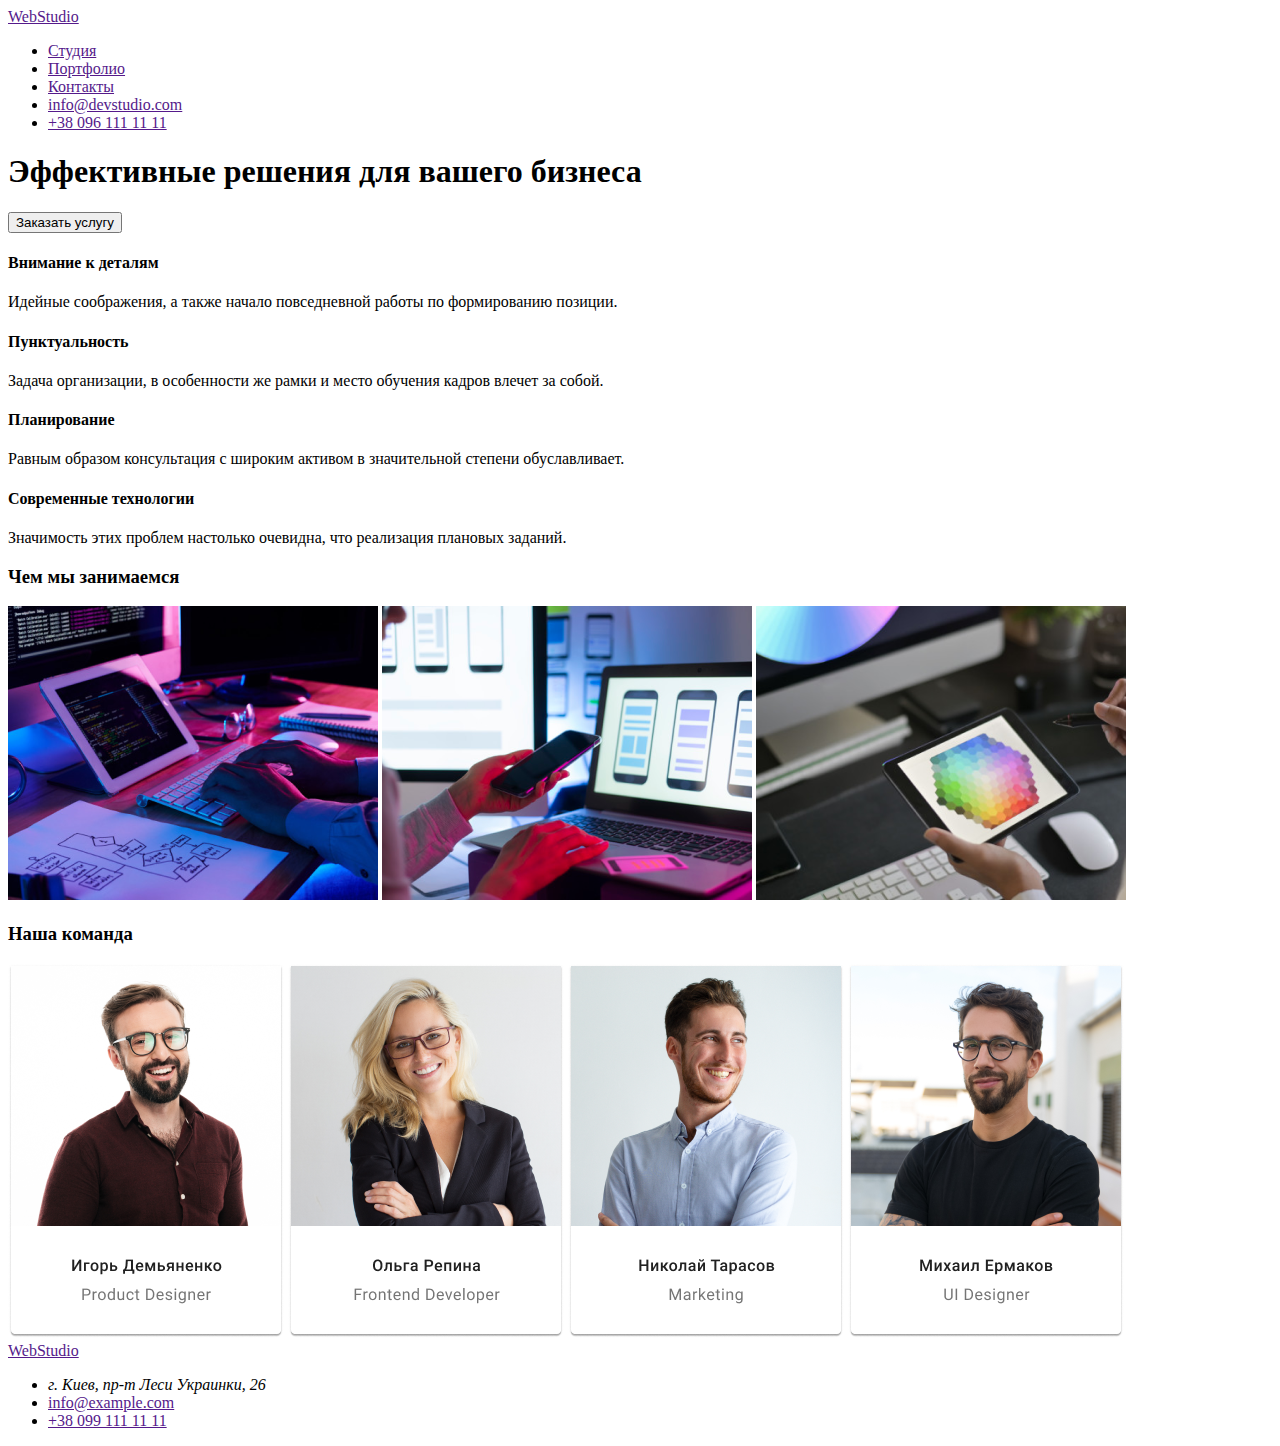
==== index.html @ 0b28ac8a "HW1 create" ====
<!DOCTYPE html>
<html lang="en">
<head>
    <meta charset="UTF-8">
    <meta http-equiv="X-UA-Compatible" content="IE=edge">
    <meta name="viewport" content="width=device-width, initial-scale=1.0">
    <title>HW1</title>
</head>
<body>
    <Header>
        <a href="">WebStudio</a> 
        <nav>
            <ul>
            <li><a href="">Студия</a></li>
            <li><a href="">Портфолио</a></li>
            <li><a href="">Контакты</a></li>
            <li><a href="">info@devstudio.com</a></li>
            <li><a href="">+38 096 111 11 11</a></li> 
            </ul>
        </nav>
    </Header>
    <div class="main-page-title">
        <h1>Эффективные решения для вашего бизнеса</h1>
        <button>Заказать услугу</button>
    </div>
        <div class="main-page-benefits">
            <div class="benefits1">
                <h4>Внимание к деталям</h4>
                <p>Идейные соображения, а также начало повседневной работы по формированию позиции.</p>
            </div>
            <div class="benefits2">
                <h4>Пунктуальность</h4>
                <p>Задача организации, в особенности же рамки и место обучения кадров влечет за собой.</p>
            </div>
            <div class="benefits3">
                <h4>Планирование</h4>
                <p>Равным образом консультация с широким активом в значительной степени обуславливает.</p>
            </div>
            <div class="benefits4">
                <h4>Современные технологии</h4>
                <p>Значимость этих проблем настолько очевидна, что реализация плановых заданий.</p>
            </div>
        </div>
    
        <div class="main-page-img-work">
            <h3>Чем мы занимаемся</h3>
            <div class="main-page-img-work-img">
                <img src="./img/box 1.png" alt="img work-1">
                <img src="./img/box 2.png" alt="img work-1">
                <img src="./img/box 3.png" alt="img work-1">
            </div>
        </div>

        <div class="main-page-workers">
            <h3>Наша команда</h3>
            <div class="main-page-workers-img">
            <img src="./img/team card 1.png" alt="">
            <img src="./img/team card 2.png" alt="">
            <img src="./img/team card 3.png" alt="">
            <img src="./img/team card 4.png" alt="">
            </div>
        </div>
    <footer>
        <a href="">WebStudio</a>
        <ul>
        <li><address>г. Киев, пр-т Леси Украинки, 26</address></li> 
        <li><a href="">info@example.com</a></li> 
        <li><a href="">+38 099 111 11 11</a></li> 
        </ul>
    </footer>
                
</body>
</html>
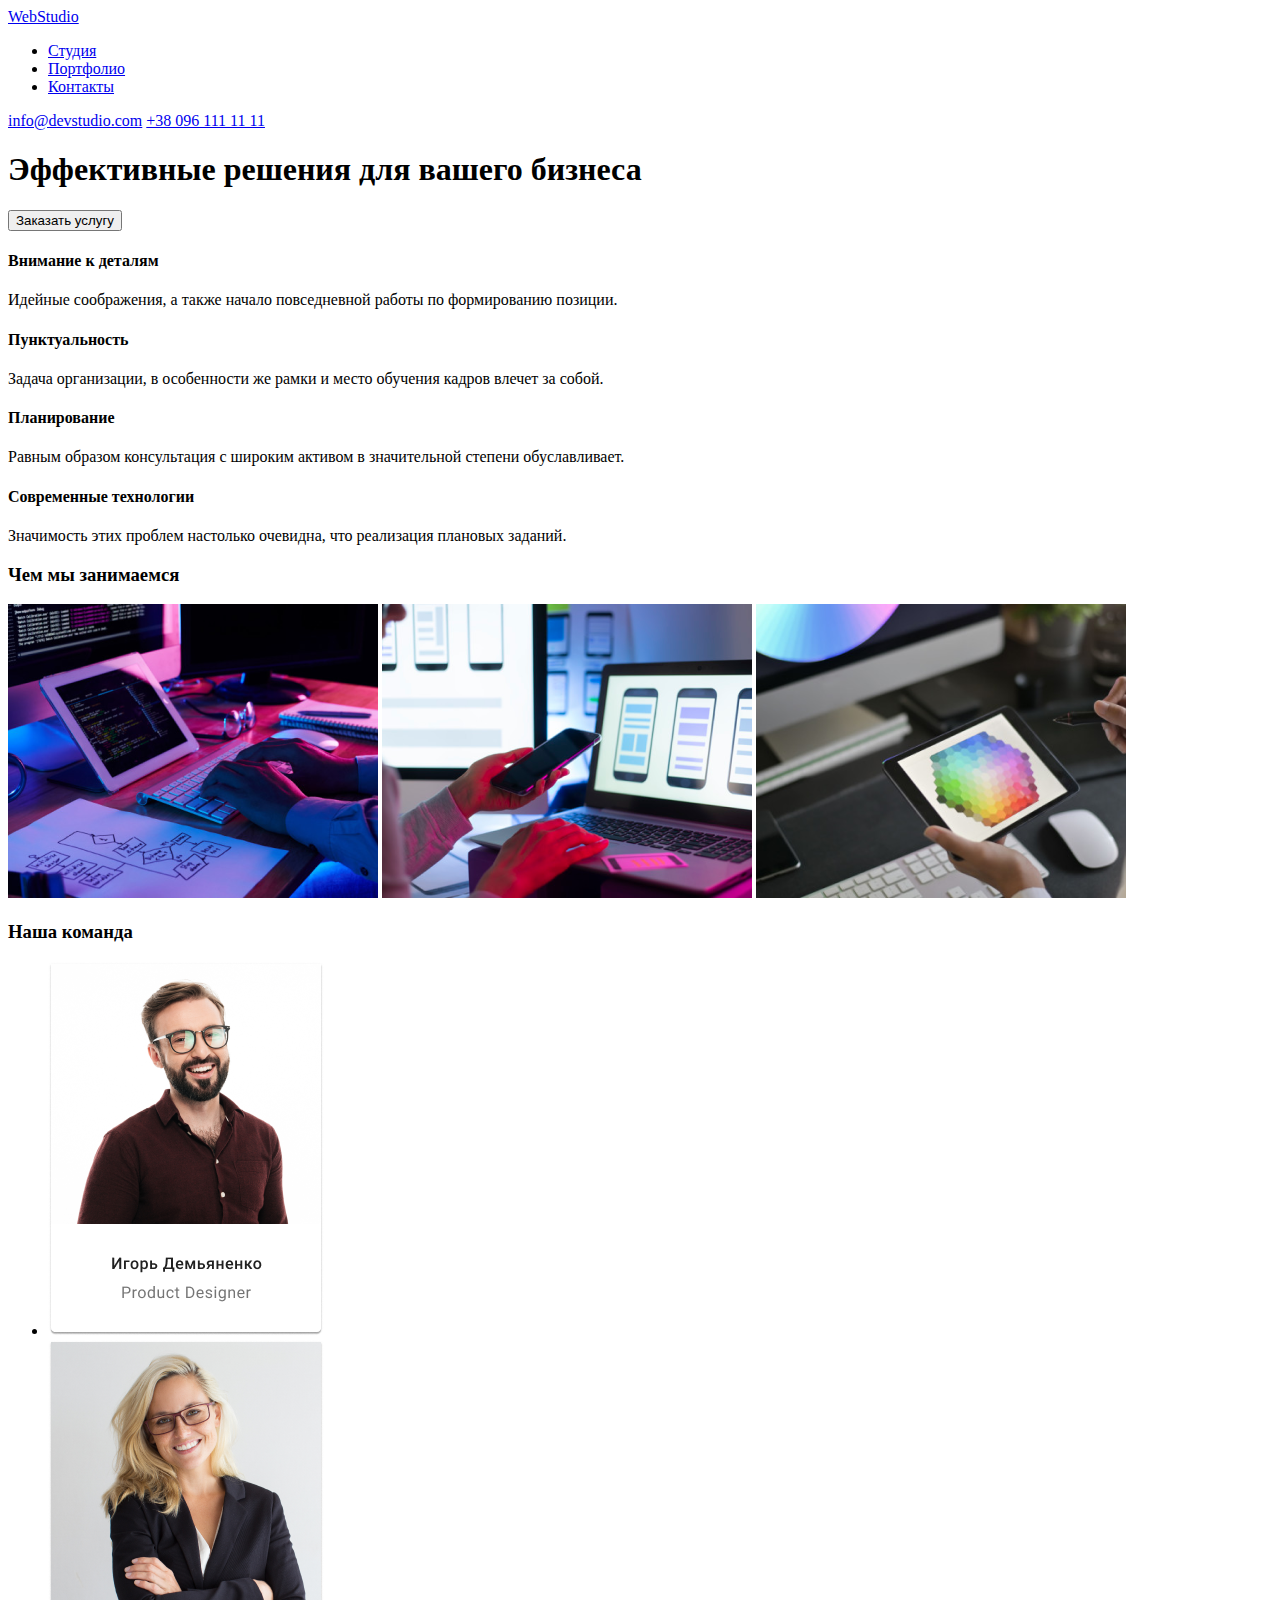
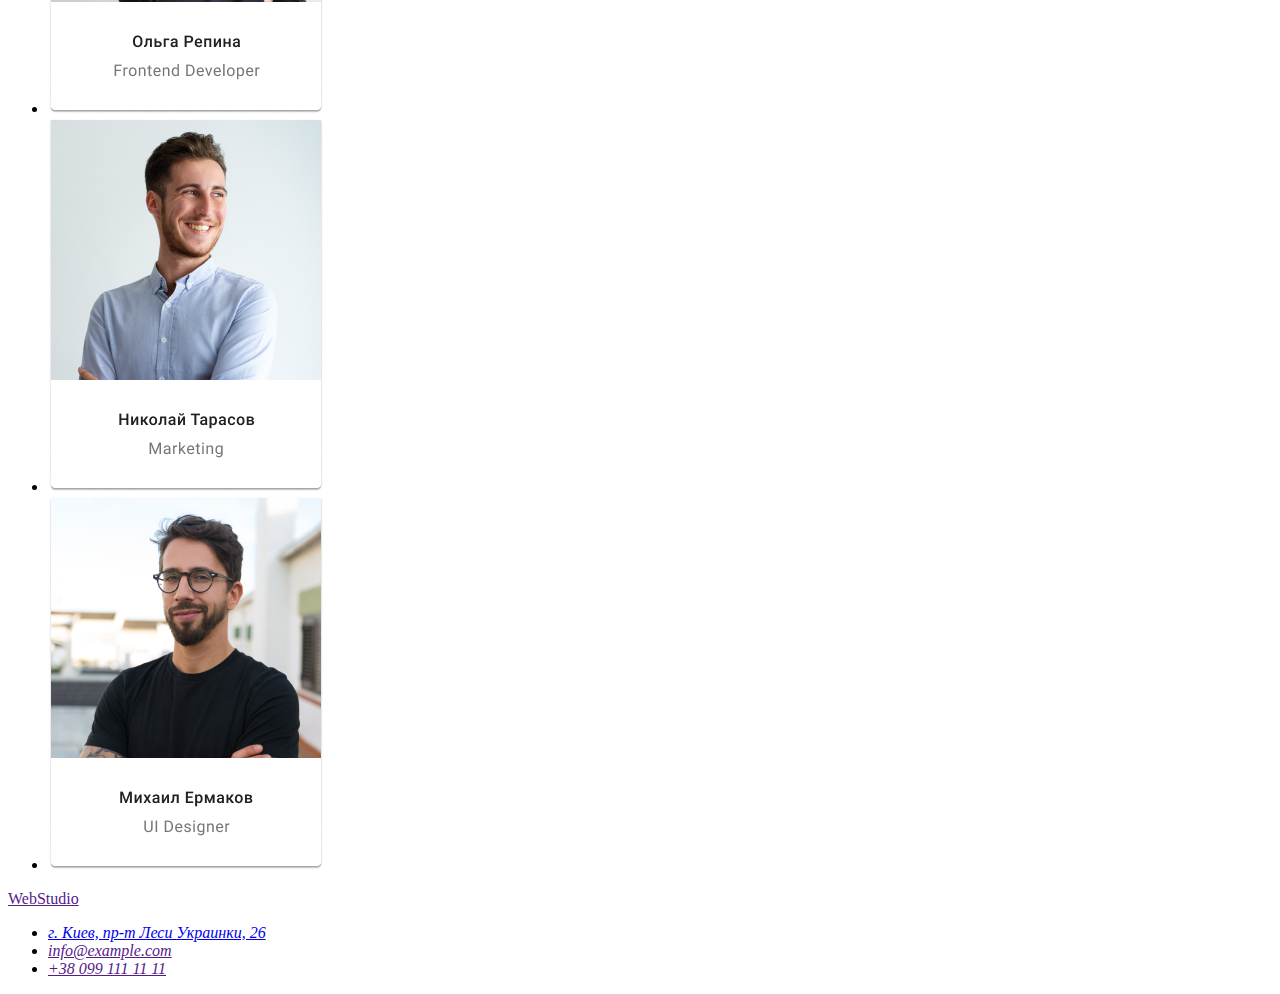
==== commit ac0d1917: "HW1-corrections" ====
--- a/index.html
+++ b/index.html
@@ -8,65 +8,67 @@
 </head>
 <body>
     <Header>
-        <a href="">WebStudio</a> 
+        <a href="./index.html">WebStudio</a> 
         <nav>
             <ul>
-            <li><a href="">Студия</a></li>
-            <li><a href="">Портфолио</a></li>
-            <li><a href="">Контакты</a></li>
-            <li><a href="">info@devstudio.com</a></li>
-            <li><a href="">+38 096 111 11 11</a></li> 
+                <li><a href="./index.html">Студия</a></li>
+                <li><a href="#">Портфолио</a></li>
+                <li><a href="#">Контакты</a></li>
             </ul>
         </nav>
+        <div class="">
+            <a href="mailto:info@devstudio.com">info@devstudio.com</a>
+            <a href="tel:++38 096 111 11 11">+38 096 111 11 11</a>
+        </div>
     </Header>
-    <div class="main-page-title">
+    <section class="main-page-title">
         <h1>Эффективные решения для вашего бизнеса</h1>
         <button>Заказать услугу</button>
-    </div>
-        <div class="main-page-benefits">
-            <div class="benefits1">
-                <h4>Внимание к деталям</h4>
-                <p>Идейные соображения, а также начало повседневной работы по формированию позиции.</p>
-            </div>
-            <div class="benefits2">
-                <h4>Пунктуальность</h4>
-                <p>Задача организации, в особенности же рамки и место обучения кадров влечет за собой.</p>
-            </div>
-            <div class="benefits3">
-                <h4>Планирование</h4>
-                <p>Равным образом консультация с широким активом в значительной степени обуславливает.</p>
-            </div>
-            <div class="benefits4">
-                <h4>Современные технологии</h4>
-                <p>Значимость этих проблем настолько очевидна, что реализация плановых заданий.</p>
-            </div>
+    </section>
+    <section class="main-page-benefits">
+        <div class="benefits1">
+            <h4>Внимание к деталям</h4>
+            <p>Идейные соображения, а также начало повседневной работы по формированию позиции.</p>
         </div>
-    
-        <div class="main-page-img-work">
+        <div class="benefits2">
+            <h4>Пунктуальность</h4>
+            <p>Задача организации, в особенности же рамки и место обучения кадров влечет за собой.</p>
+        </div>
+        <div class="benefits3">
+            <h4>Планирование</h4>
+            <p>Равным образом консультация с широким активом в значительной степени обуславливает.</p>
+        </div>
+        <div class="benefits4">
+            <h4>Современные технологии</h4>
+            <p>Значимость этих проблем настолько очевидна, что реализация плановых заданий.</p>
+        </div>
+    </section>
+        <section class="main-page-img-work">
             <h3>Чем мы занимаемся</h3>
             <div class="main-page-img-work-img">
                 <img src="./img/box 1.png" alt="img work-1">
                 <img src="./img/box 2.png" alt="img work-1">
                 <img src="./img/box 3.png" alt="img work-1">
             </div>
-        </div>
-
-        <div class="main-page-workers">
+        </section>
+        <section class="main-page-workers">
             <h3>Наша команда</h3>
-            <div class="main-page-workers-img">
-            <img src="./img/team card 1.png" alt="">
-            <img src="./img/team card 2.png" alt="">
-            <img src="./img/team card 3.png" alt="">
-            <img src="./img/team card 4.png" alt="">
-            </div>
-        </div>
+            <ul>
+                <li><img src="./img/team card 1.png" alt=""></li>
+                <li><img src="./img/team card 2.png" alt=""></li>
+                <li><img src="./img/team card 3.png" alt=""></li>
+                <li><img src="./img/team card 4.png" alt=""></li>
+            </ul>
+        </section>
     <footer>
         <a href="">WebStudio</a>
-        <ul>
-        <li><address>г. Киев, пр-т Леси Украинки, 26</address></li> 
-        <li><a href="">info@example.com</a></li> 
-        <li><a href="">+38 099 111 11 11</a></li> 
-        </ul>
+        <address>
+            <ul>
+                <li><a href="https://goo.gl/maps/WUEGQrFF87HaC8Qu7"> г. Киев, пр-т Леси Украинки, 26</a></li> 
+                <li><a href="">info@example.com</a></li> 
+                <li><a href="">+38 099 111 11 11</a></li> 
+            </ul>
+        </address>
     </footer>
                 
 </body>
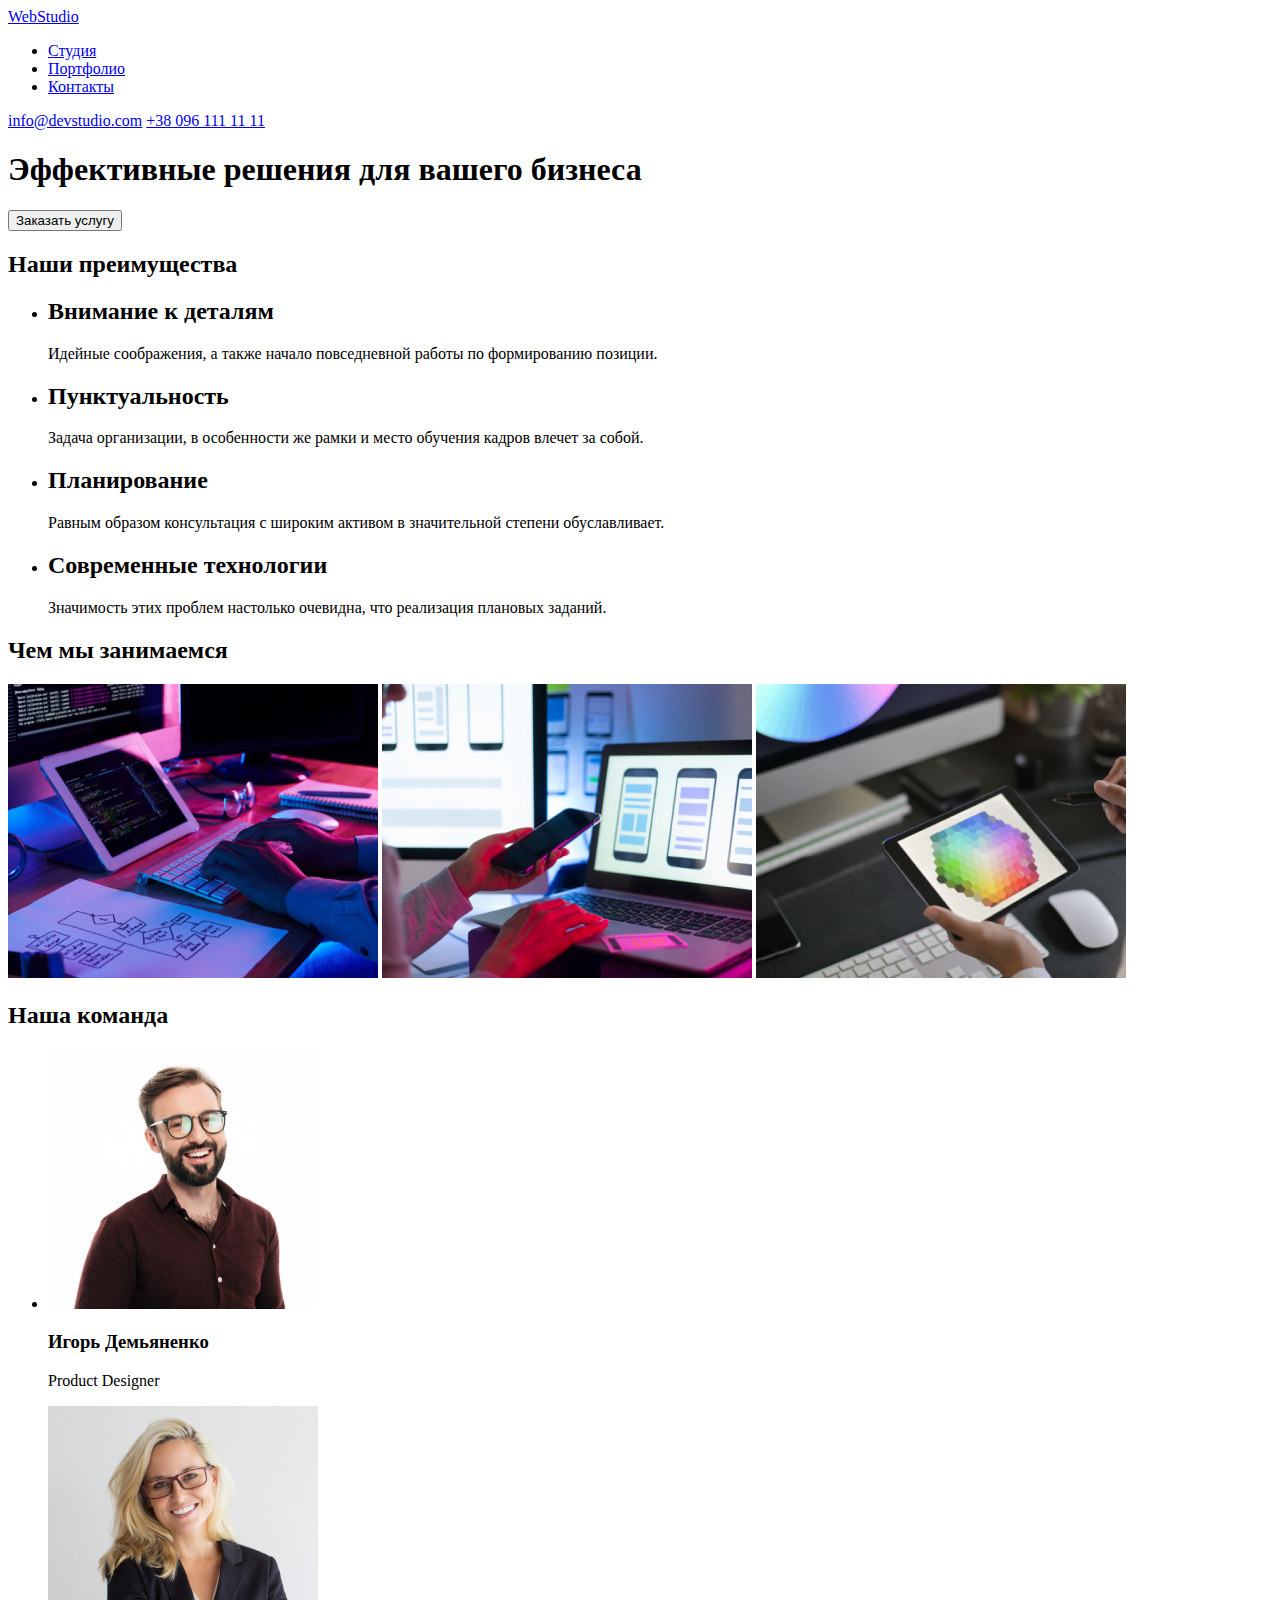
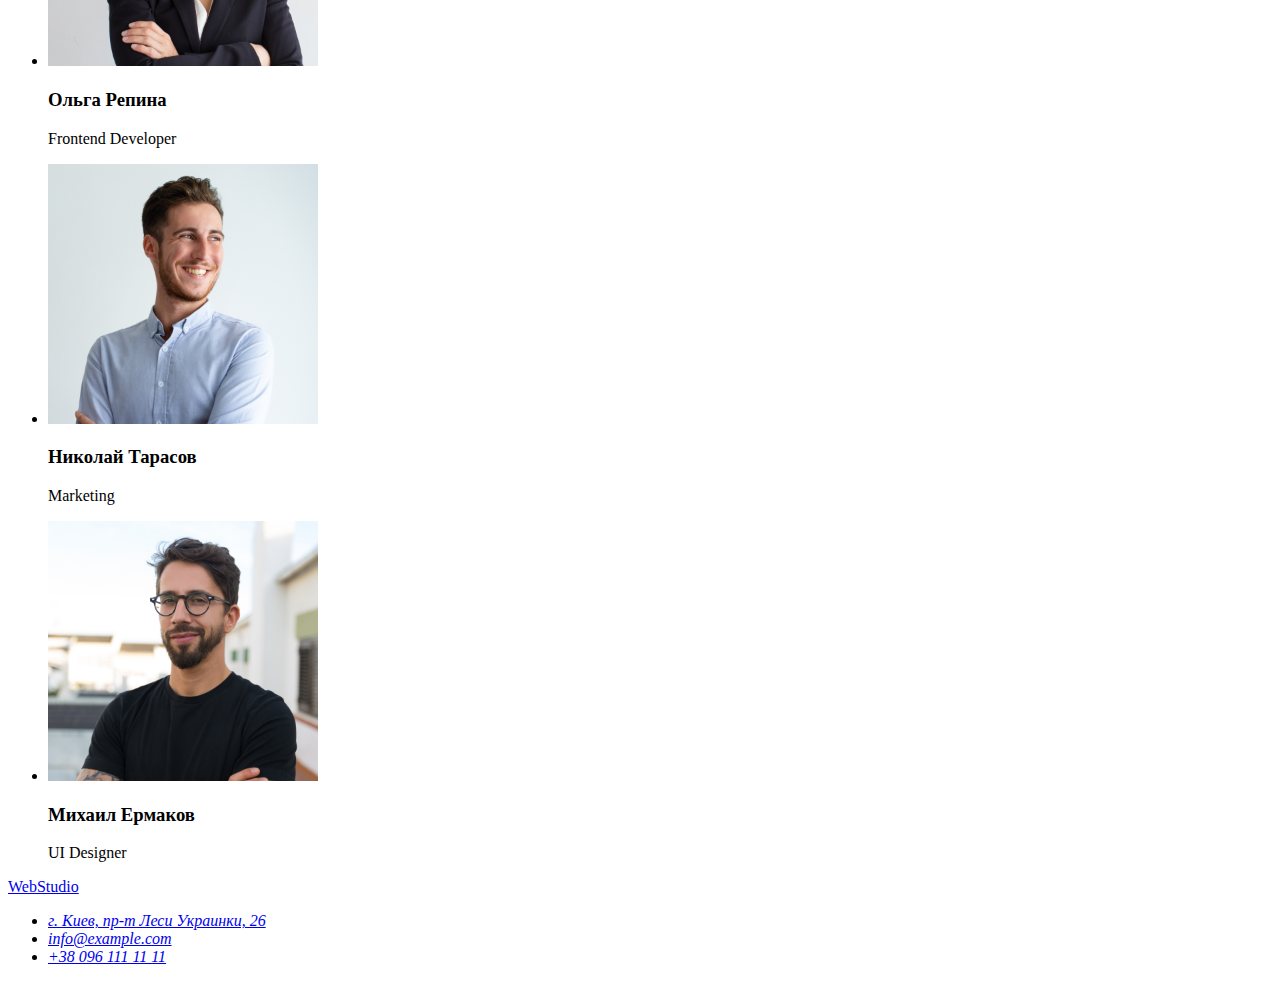
==== commit 9de7b980: "Corrections2" ====
--- a/index.html
+++ b/index.html
@@ -1,75 +1,109 @@
 <!DOCTYPE html>
-<html lang="en">
-<head>
-    <meta charset="UTF-8">
-    <meta http-equiv="X-UA-Compatible" content="IE=edge">
-    <meta name="viewport" content="width=device-width, initial-scale=1.0">
+<html lang="ru">
+  <head>
+    <meta charset="UTF-8" />
+    <meta http-equiv="X-UA-Compatible" content="IE=edge" />
+    <meta name="viewport" content="width=device-width, initial-scale=1.0" />
     <title>HW1</title>
-</head>
-<body>
-    <Header>
-        <a href="./index.html">WebStudio</a> 
-        <nav>
-            <ul>
-                <li><a href="./index.html">Студия</a></li>
-                <li><a href="#">Портфолио</a></li>
-                <li><a href="#">Контакты</a></li>
-            </ul>
-        </nav>
-        <div class="">
-            <a href="mailto:info@devstudio.com">info@devstudio.com</a>
-            <a href="tel:++38 096 111 11 11">+38 096 111 11 11</a>
-        </div>
-    </Header>
+  </head>
+  <body>
+    <header>
+      <nav>
+        <a href="./index.html">WebStudio</a>
+        <ul>
+          <li><a href="./index.html">Студия</a></li>
+          <li><a href="#">Портфолио</a></li>
+          <li><a href="#">Контакты</a></li>
+        </ul>
+      </nav>
+      <div class="">
+        <a href="mailto:info@devstudio.com">info@devstudio.com</a>
+        <a href="tel:+38 096 111 11 11">+38 096 111 11 11</a>
+      </div>
+    </header>
     <section class="main-page-title">
-        <h1>Эффективные решения для вашего бизнеса</h1>
-        <button>Заказать услугу</button>
+      <h1>Эффективные решения для вашего бизнеса</h1>
+      <button type="button">Заказать услугу</button>
     </section>
     <section class="main-page-benefits">
-        <div class="benefits1">
-            <h4>Внимание к деталям</h4>
-            <p>Идейные соображения, а также начало повседневной работы по формированию позиции.</p>
-        </div>
-        <div class="benefits2">
-            <h4>Пунктуальность</h4>
-            <p>Задача организации, в особенности же рамки и место обучения кадров влечет за собой.</p>
-        </div>
-        <div class="benefits3">
-            <h4>Планирование</h4>
-            <p>Равным образом консультация с широким активом в значительной степени обуславливает.</p>
-        </div>
-        <div class="benefits4">
-            <h4>Современные технологии</h4>
-            <p>Значимость этих проблем настолько очевидна, что реализация плановых заданий.</p>
-        </div>
+      <h2>Наши преимущества</h2>
+      <ul>
+        <li>
+          <h2>Внимание к деталям</h2>
+          <p>
+            Идейные соображения, а также начало повседневной работы по
+            формированию позиции.
+          </p>
+        </li>
+        <li>
+          <h2>Пунктуальность</h2>
+          <p>
+            Задача организации, в особенности же рамки и место обучения кадров
+            влечет за собой.
+          </p>
+        </li>
+        <li>
+          <h2>Планирование</h2>
+          <p>
+            Равным образом консультация с широким активом в значительной степени
+            обуславливает.
+          </p>
+        </li>
+        <li>
+          <h2>Современные технологии</h2>
+          <p>
+            Значимость этих проблем настолько очевидна, что реализация плановых
+            заданий.
+          </p>
+        </li>
+      </ul>
     </section>
-        <section class="main-page-img-work">
-            <h3>Чем мы занимаемся</h3>
-            <div class="main-page-img-work-img">
-                <img src="./img/box 1.png" alt="img work-1">
-                <img src="./img/box 2.png" alt="img work-1">
-                <img src="./img/box 3.png" alt="img work-1">
-            </div>
-        </section>
-        <section class="main-page-workers">
-            <h3>Наша команда</h3>
-            <ul>
-                <li><img src="./img/team card 1.png" alt=""></li>
-                <li><img src="./img/team card 2.png" alt=""></li>
-                <li><img src="./img/team card 3.png" alt=""></li>
-                <li><img src="./img/team card 4.png" alt=""></li>
-            </ul>
-        </section>
+    <section class="main-page-img-work">
+      <h2>Чем мы занимаемся</h2>
+      <div class="main-page-img-work-img">
+        <img src="./img/box 1.png" alt="img work-1" />
+        <img src="./img/box 2.png" alt="img work-1" />
+        <img src="./img/box 3.png" alt="img work-1" />
+      </div>
+    </section>
+    <section class="main-page-workers">
+      <h2>Наша команда</h2>
+      <ul>
+        <li>
+          <img src="./img/img.png" alt="main-page-workers1" width="270px" />
+          <h3>Игорь Демьяненко</h3>
+          <p>Product Designer</p>
+        </li>
+        <li>
+          <img src="./img/img (1).png" alt="main-page-workers2" width="270px" />
+          <h3>Ольга Репина</h3>
+          <p>Frontend Developer</p>
+        </li>
+        <li>
+          <img src="./img/img (2).png" alt="main-page-workers3" width="270px" />
+          <h3>Николай Тарасов</h3>
+          <p>Marketing</p>
+        </li>
+        <li>
+          <img src="./img/img (3).png" alt="main-page-workers4" width="270px" />
+          <h3>Михаил Ермаков</h3>
+          <p>UI Designer</p>
+        </li>
+      </ul>
+    </section>
     <footer>
-        <a href="">WebStudio</a>
-        <address>
-            <ul>
-                <li><a href="https://goo.gl/maps/WUEGQrFF87HaC8Qu7"> г. Киев, пр-т Леси Украинки, 26</a></li> 
-                <li><a href="">info@example.com</a></li> 
-                <li><a href="">+38 099 111 11 11</a></li> 
-            </ul>
-        </address>
+      <a href="#">WebStudio</a>
+      <address>
+        <ul>
+          <li>
+            <a href="https://goo.gl/maps/WUEGQrFF87HaC8Qu7">
+              г. Киев, пр-т Леси Украинки, 26</a
+            >
+          </li>
+          <li><a href="mailto:info@example.com">info@example.com</a></li>
+          <li><a href="tel:+38 096 111 11 11">+38 096 111 11 11</a></li>
+        </ul>
+      </address>
     </footer>
-                
-</body>
-</html>+  </body>
+</html>
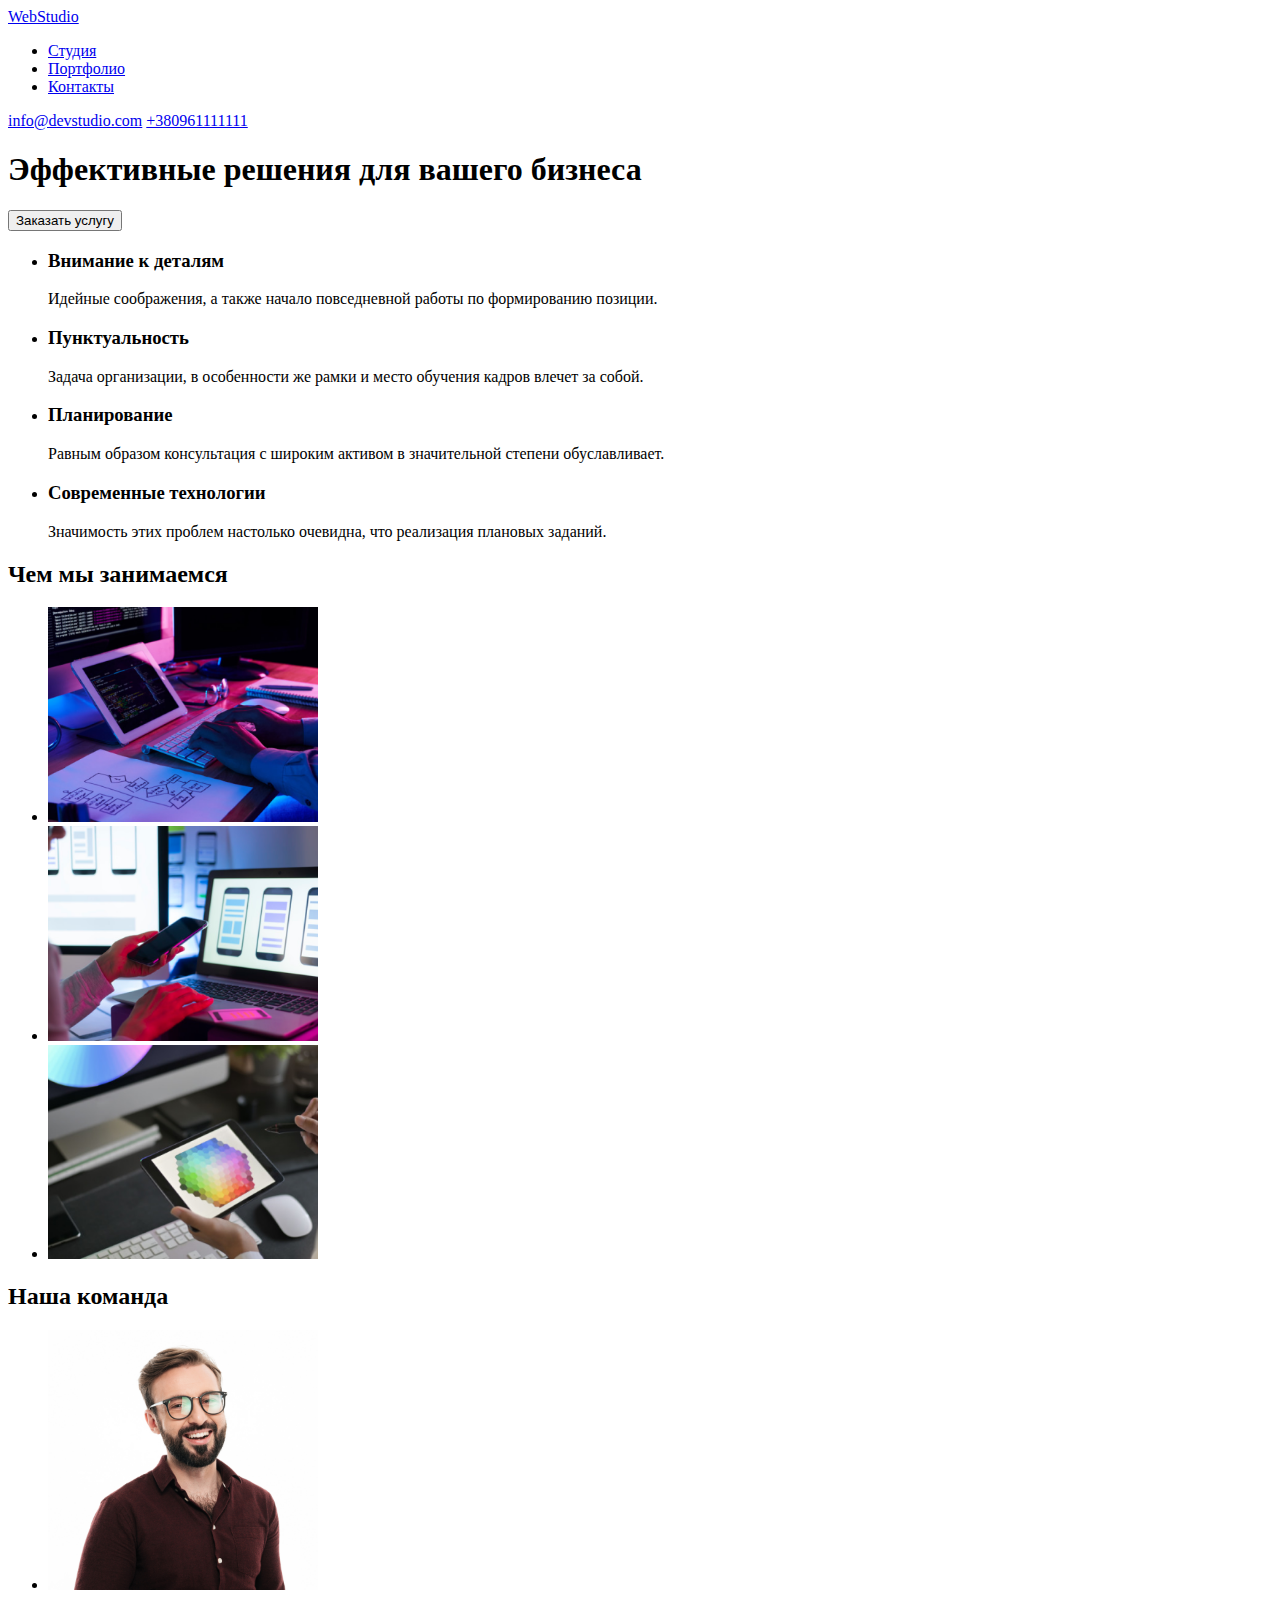
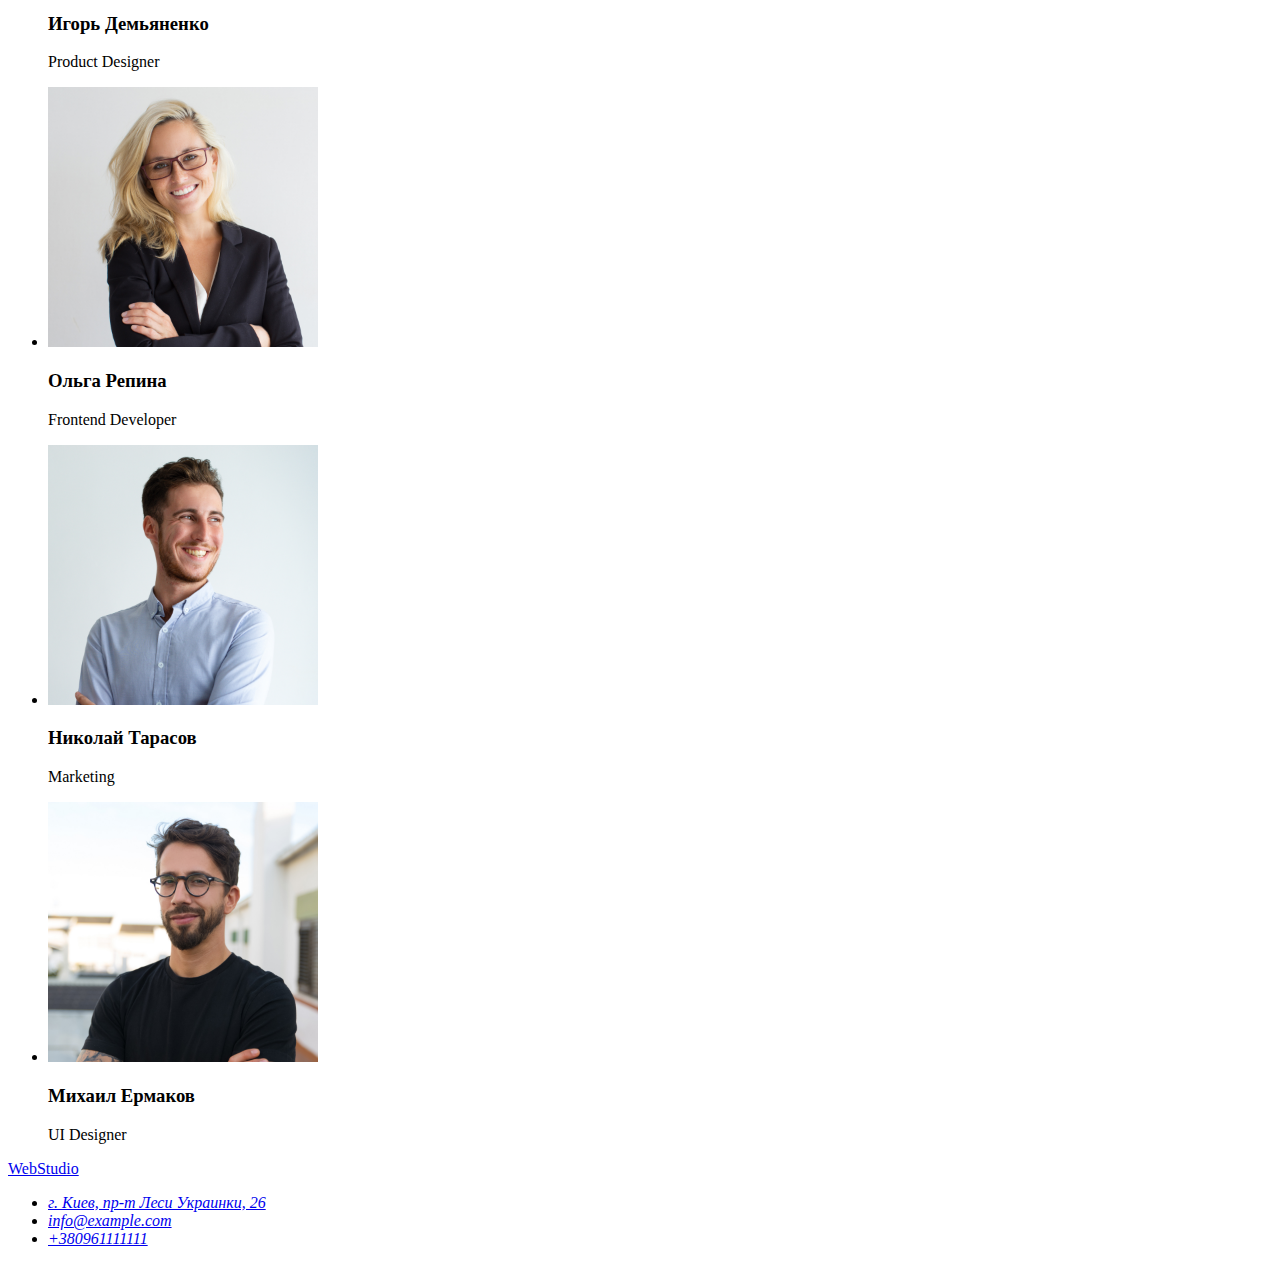
==== commit 5b1ea386: "Corrections3" ====
--- a/index.html
+++ b/index.html
@@ -4,106 +4,110 @@
     <meta charset="UTF-8" />
     <meta http-equiv="X-UA-Compatible" content="IE=edge" />
     <meta name="viewport" content="width=device-width, initial-scale=1.0" />
+    <link rel="stylesheet" href="./css/styles.css">
     <title>HW1</title>
   </head>
   <body>
-    <header>
-      <nav>
-        <a href="./index.html">WebStudio</a>
+      <header>
+        <nav>
+          <a href="./index.html">WebStudio</a>
+          <ul>
+            <li><a href="./index.html">Студия</a></li>
+            <li><a href="#">Портфолио</a></li>
+            <li><a href="#">Контакты</a></li>
+          </ul>
+        </nav>
+        <div class="">
+          <a href="mailto:info@devstudio.com" rel="">info@devstudio.com</a>
+          <a href="tel:+380961111111">+380961111111</a>
+        </div>
+      </header>
+    <main>
+      <section class="main-page-title">
+        <h1>Эффективные решения для вашего бизнеса</h1>
+        <button type="button">Заказать услугу</button>
+      </section>
+      <section class="main-page-benefits">
+        <h2 class="hiden-h2">Наши преимущества</h2>
         <ul>
-          <li><a href="./index.html">Студия</a></li>
-          <li><a href="#">Портфолио</a></li>
-          <li><a href="#">Контакты</a></li>
+          <li>
+            <h3>Внимание к деталям</h3>
+            <p>
+              Идейные соображения, а также начало повседневной работы по
+              формированию позиции.
+            </p>
+          </li>
+          <li>
+            <h3>Пунктуальность</h3>
+            <p>
+              Задача организации, в особенности же рамки и место обучения кадров
+              влечет за собой.
+            </p>
+          </li>
+          <li>
+            <h3>Планирование</h3>
+            <p>
+              Равным образом консультация с широким активом в значительной степени
+              обуславливает.
+            </p>
+          </li>
+          <li>
+            <h3>Современные технологии</h3>
+            <p>
+              Значимость этих проблем настолько очевидна, что реализация плановых
+              заданий.
+            </p>
+          </li>
         </ul>
-      </nav>
-      <div class="">
-        <a href="mailto:info@devstudio.com">info@devstudio.com</a>
-        <a href="tel:+38 096 111 11 11">+38 096 111 11 11</a>
-      </div>
-    </header>
-    <section class="main-page-title">
-      <h1>Эффективные решения для вашего бизнеса</h1>
-      <button type="button">Заказать услугу</button>
-    </section>
-    <section class="main-page-benefits">
-      <h2>Наши преимущества</h2>
-      <ul>
-        <li>
-          <h2>Внимание к деталям</h2>
-          <p>
-            Идейные соображения, а также начало повседневной работы по
-            формированию позиции.
-          </p>
-        </li>
-        <li>
-          <h2>Пунктуальность</h2>
-          <p>
-            Задача организации, в особенности же рамки и место обучения кадров
-            влечет за собой.
-          </p>
-        </li>
-        <li>
-          <h2>Планирование</h2>
-          <p>
-            Равным образом консультация с широким активом в значительной степени
-            обуславливает.
-          </p>
-        </li>
-        <li>
-          <h2>Современные технологии</h2>
-          <p>
-            Значимость этих проблем настолько очевидна, что реализация плановых
-            заданий.
-          </p>
-        </li>
-      </ul>
-    </section>
-    <section class="main-page-img-work">
-      <h2>Чем мы занимаемся</h2>
-      <div class="main-page-img-work-img">
-        <img src="./img/box 1.png" alt="img work-1" />
-        <img src="./img/box 2.png" alt="img work-1" />
-        <img src="./img/box 3.png" alt="img work-1" />
-      </div>
-    </section>
-    <section class="main-page-workers">
-      <h2>Наша команда</h2>
-      <ul>
-        <li>
-          <img src="./img/img.png" alt="main-page-workers1" width="270px" />
-          <h3>Игорь Демьяненко</h3>
-          <p>Product Designer</p>
-        </li>
-        <li>
-          <img src="./img/img (1).png" alt="main-page-workers2" width="270px" />
-          <h3>Ольга Репина</h3>
-          <p>Frontend Developer</p>
-        </li>
-        <li>
-          <img src="./img/img (2).png" alt="main-page-workers3" width="270px" />
-          <h3>Николай Тарасов</h3>
-          <p>Marketing</p>
-        </li>
-        <li>
-          <img src="./img/img (3).png" alt="main-page-workers4" width="270px" />
-          <h3>Михаил Ермаков</h3>
-          <p>UI Designer</p>
-        </li>
-      </ul>
-    </section>
+      </section>
+      <section class="main-page-img-work">
+        <h2>Чем мы занимаемся</h2>
+        <div class="main-page-img-work-img">
+            <ul>
+              <li><img src="./imges/box-1.png" alt="планшет и клавиатура" width="270"/></li>
+              <li><img src="./imges/box-2.png" alt="телефон" width="270"/></li>
+              <li><img src="./imges/box-3.png" alt="планшет" width="270"/></li>
+            </ul>
+        </div>
+      </section>
+      <section class="main-page-workers">
+        <h2>Наша команда</h2>
+        <ul>
+          <li>
+            <img src="./imges/img-1.jpg" alt="фото лучших работников 1" width="270" />
+            <h3>Игорь Демьяненко</h3>
+            <p>Product Designer</p>
+          </li>
+          <li>
+            <img src="./imges/img-2.jpg" alt="фото лучших работников 2" width="270" />
+            <h3>Ольга Репина</h3>
+            <p>Frontend Developer</p>
+          </li>
+          <li>
+            <img src="./imges/img-3.jpg" alt="фото лучших работников 3" width="270" />
+            <h3>Николай Тарасов</h3>
+            <p>Marketing</p>
+          </li>
+          <li>
+            <img src="./imges/img-4.jpg" alt="фото лучших работников 4" width="270" />
+            <h3>Михаил Ермаков</h3>
+            <p>UI Designer</p>
+          </li>
+        </ul>
+      </section>
+    </main>
     <footer>
       <a href="#">WebStudio</a>
       <address>
         <ul>
           <li>
             <a href="https://goo.gl/maps/WUEGQrFF87HaC8Qu7">
-              г. Киев, пр-т Леси Украинки, 26</a
-            >
+              г. Киев, пр-т Леси Украинки, 26</a>
           </li>
           <li><a href="mailto:info@example.com">info@example.com</a></li>
-          <li><a href="tel:+38 096 111 11 11">+38 096 111 11 11</a></li>
+          <li><a href="tel:+380961111111">+380961111111</a></li>
         </ul>
       </address>
     </footer>
   </body>
-</html>
+</html>--- a/css/styles.css
+++ b/css/styles.css
@@ -0,0 +1,12 @@
+.hiden-h2{
+    position: absolute;
+    white-space: nowrap;
+    width: 1px;
+    height: 1px;
+    overflow: hidden;
+    border: 0;
+    padding: 0;
+    clip: rect(0 0 0 0);
+    clip-path: inset(50%);
+    margin: -1px;
+}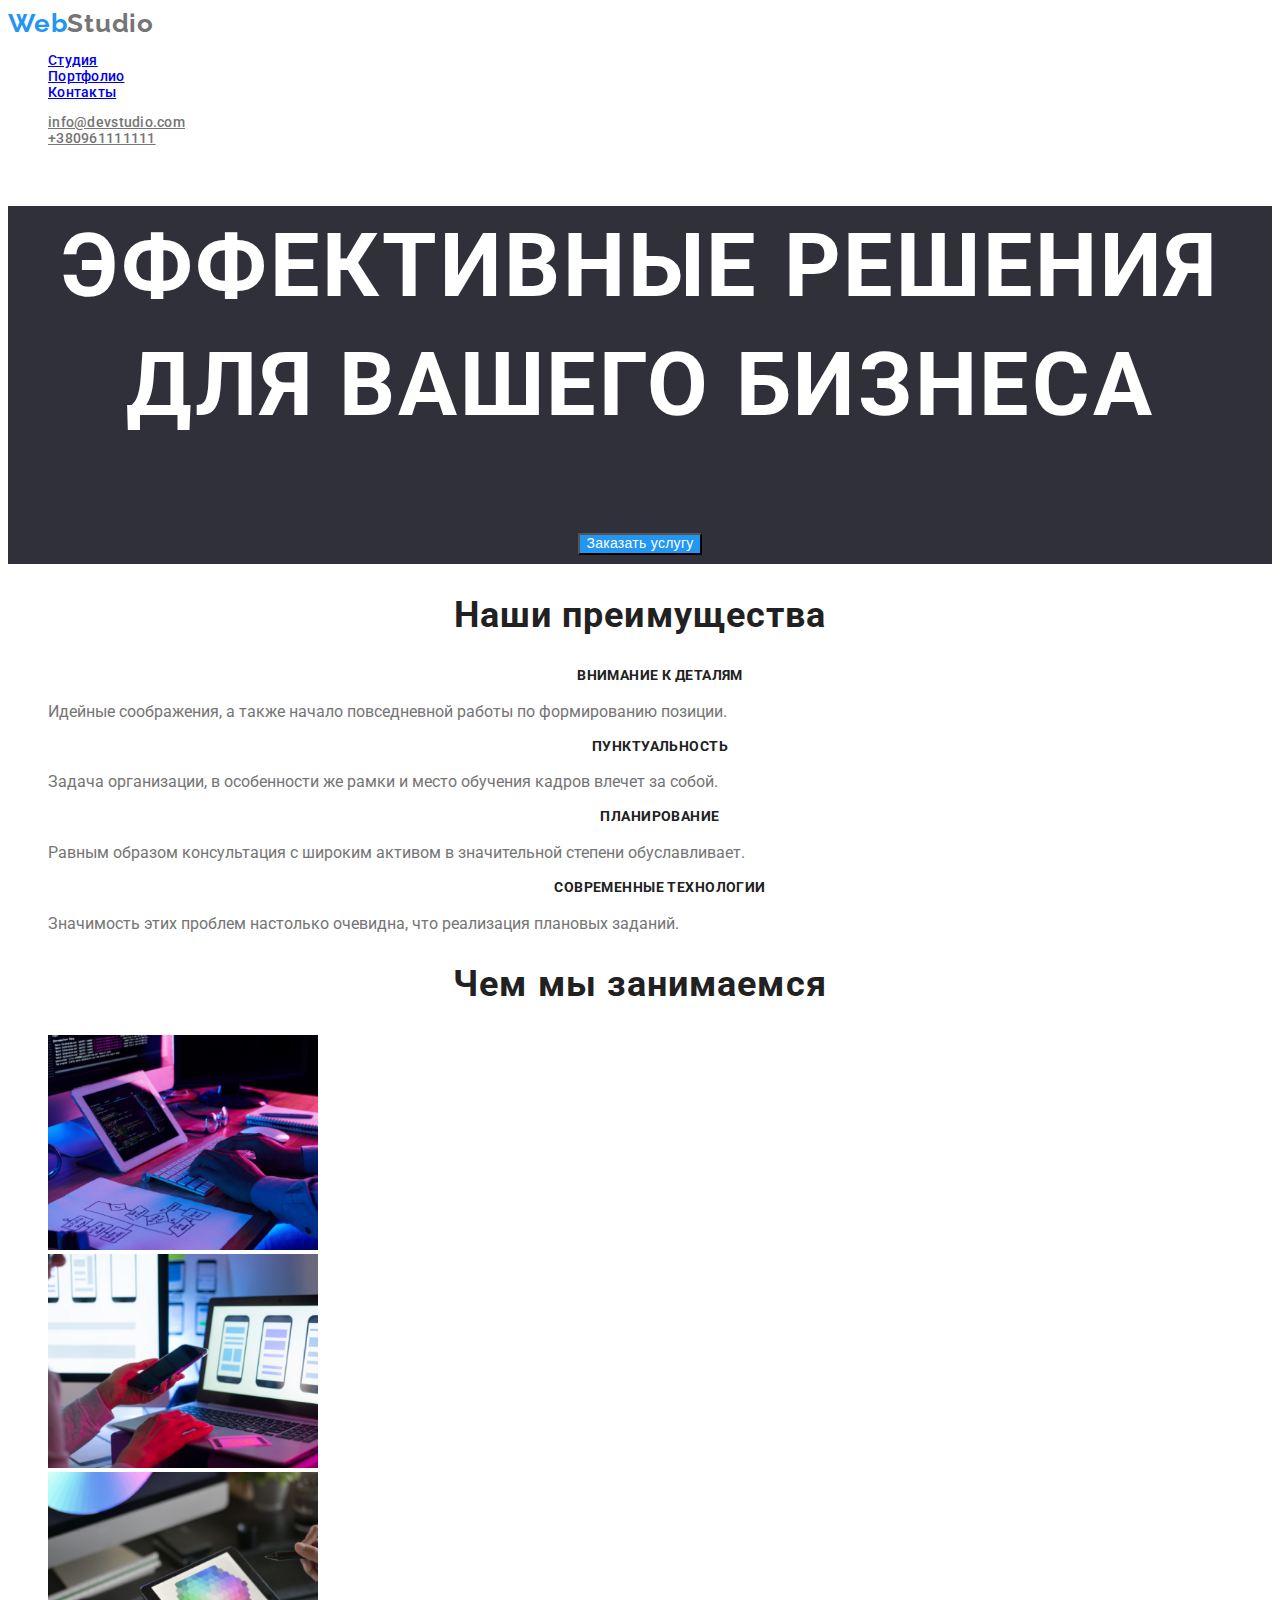
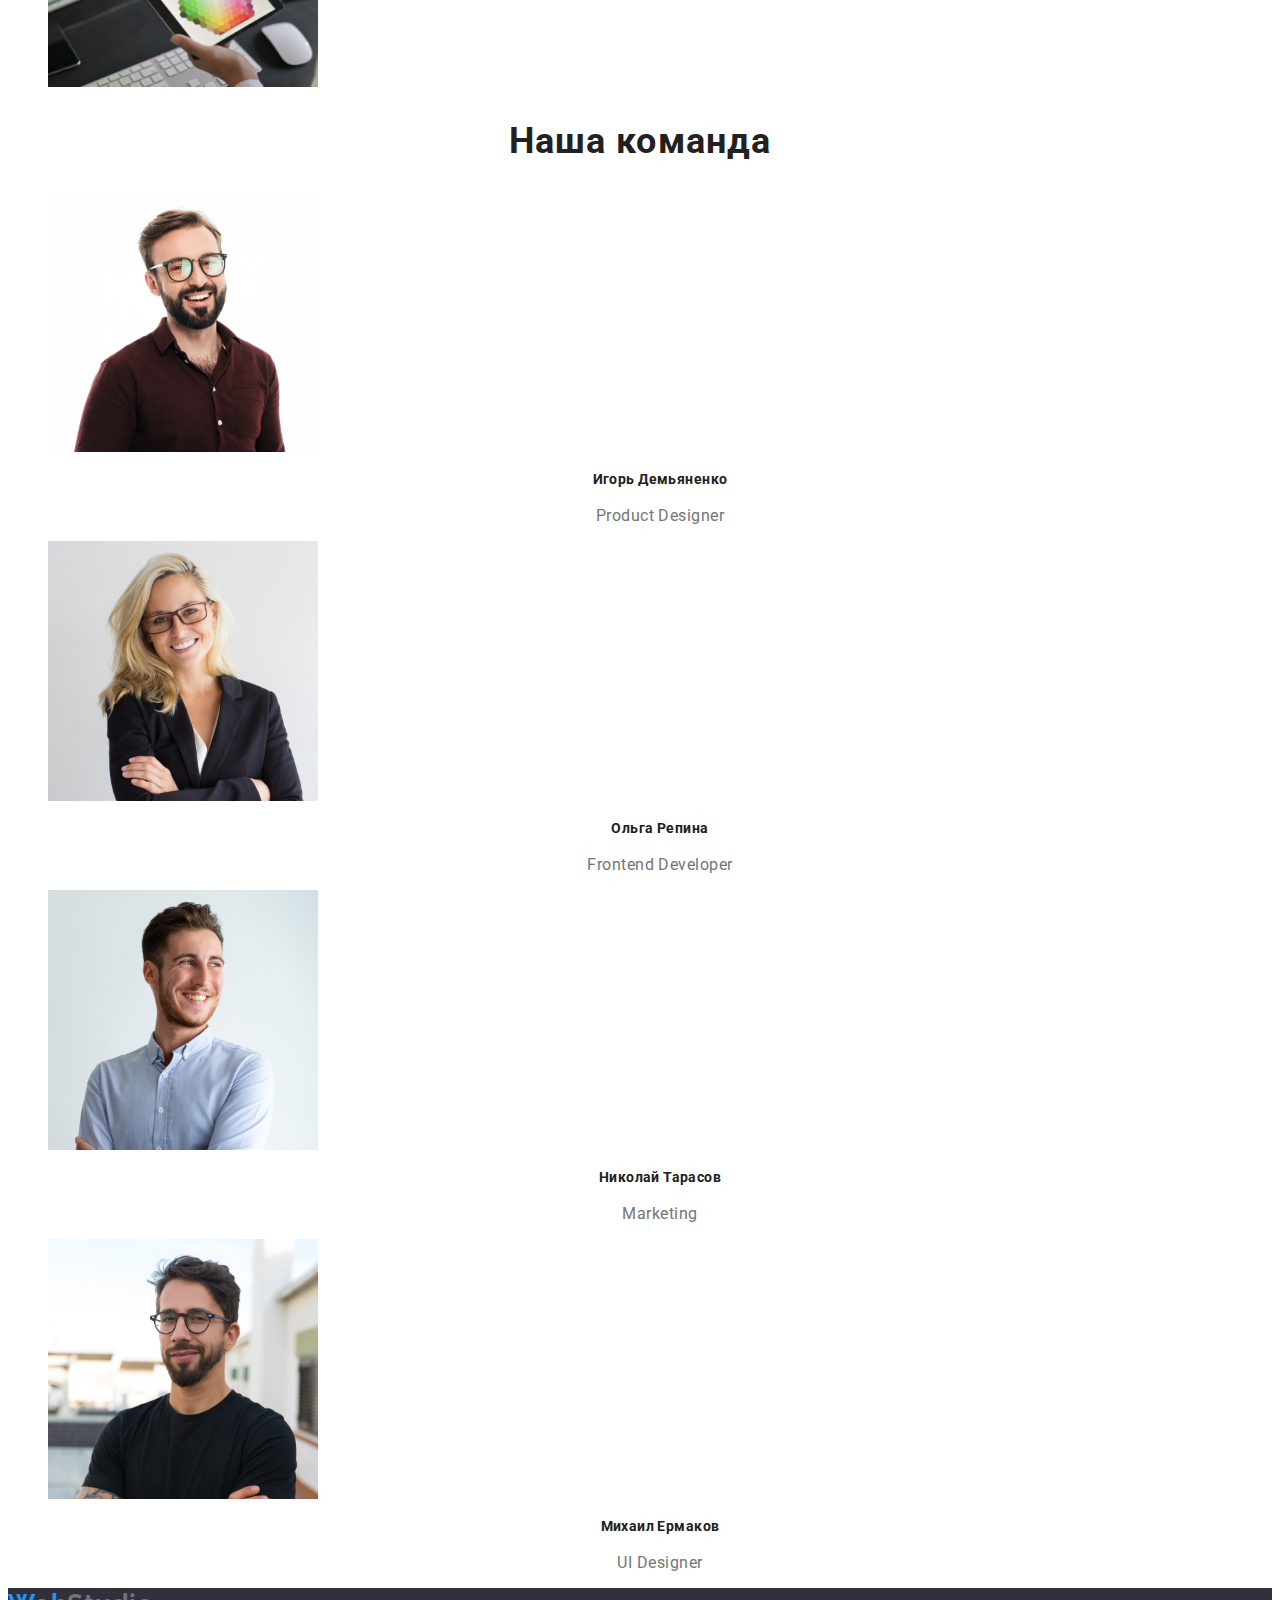
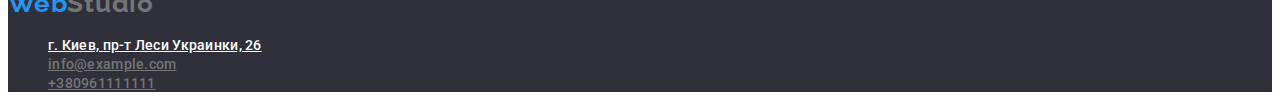
==== commit 2b751d51: "css-fonts+colors" ====
--- a/index.html
+++ b/index.html
@@ -4,110 +4,172 @@
     <meta charset="UTF-8" />
     <meta http-equiv="X-UA-Compatible" content="IE=edge" />
     <meta name="viewport" content="width=device-width, initial-scale=1.0" />
-    <link rel="stylesheet" href="./css/styles.css">
+    <link
+      rel="stylesheet"
+      href="https://cdnjs.cloudflare.com/ajax/libs/modern-normalize/1.1.0/modern-normalize.min.css"
+      integrity="sha512-wpPYUAdjBVSE4KJnH1VR1HeZfpl1ub8YT/NKx4PuQ5NmX2tKuGu6U/JRp5y+Y8XG2tV+wKQpNHVUX03MfMFn9Q=="
+      crossorigin="anonymous"
+      referrerpolicy="no-referrer"
+    />
+    <link rel="preconnect" href="https://fonts.googleapis.com" />
+    <link rel="preconnect" href="https://fonts.gstatic.com" crossorigin />
+    <link
+      href="https://fonts.googleapis.com/css2?family=Raleway:wght@700&display=swap"
+      rel="stylesheet"
+    />
+    <link rel="preconnect" href="https://fonts.googleapis.com" />
+    <link rel="preconnect" href="https://fonts.gstatic.com" crossorigin />
+    <link
+      href="https://fonts.googleapis.com/css2?family=Roboto:wght@400;500;700;900&display=swap"
+      rel="stylesheet"
+    />
+
+    <link rel="stylesheet" href="./css/styles.css" />
     <title>HW1</title>
   </head>
   <body>
-      <header>
-        <nav>
-          <a href="./index.html">WebStudio</a>
-          <ul>
-            <li><a href="./index.html">Студия</a></li>
-            <li><a href="#">Портфолио</a></li>
-            <li><a href="#">Контакты</a></li>
-          </ul>
-        </nav>
-        <div class="">
-          <a href="mailto:info@devstudio.com" rel="">info@devstudio.com</a>
-          <a href="tel:+380961111111">+380961111111</a>
-        </div>
-      </header>
+    <header class="header">
+      <nav>
+        <a href="./index.html" class="logo"
+          >Web<span class="logo-studio">Studio</span></a
+        >
+        <ul>
+          <li><a href="./index.html" class="link">Студия</a></li>
+          <li><a href="#" class="link">Портфолио</a></li>
+          <li><a href="#" class="link">Контакты</a></li>
+        </ul>
+      </nav>
+      <ul>
+        <li>
+          <a href="mailto:info@devstudio.com" class="contacts link"
+            >info@devstudio.com</a
+          >
+        </li>
+        <li>
+          <a href="tel:+380961111111" class="contacts link">+380961111111</a>
+        </li>
+      </ul>
+    </header>
     <main>
-      <section class="main-page-title">
+      <section class="hero">
         <h1>Эффективные решения для вашего бизнеса</h1>
-        <button type="button">Заказать услугу</button>
+        <button type="button" class="button-hero link">Заказать услугу</button>
       </section>
       <section class="main-page-benefits">
-        <h2 class="hiden-h2">Наши преимущества</h2>
+        <h2 class="title">Наши преимущества</h2>
         <ul>
           <li>
-            <h3>Внимание к деталям</h3>
+            <h3 class="title heading">Внимание к деталям</h3>
             <p>
               Идейные соображения, а также начало повседневной работы по
               формированию позиции.
             </p>
           </li>
           <li>
-            <h3>Пунктуальность</h3>
+            <h3 class="title heading">Пунктуальность</h3>
             <p>
               Задача организации, в особенности же рамки и место обучения кадров
               влечет за собой.
             </p>
           </li>
           <li>
-            <h3>Планирование</h3>
+            <h3 class="title heading">Планирование</h3>
             <p>
-              Равным образом консультация с широким активом в значительной степени
-              обуславливает.
+              Равным образом консультация с широким активом в значительной
+              степени обуславливает.
             </p>
           </li>
           <li>
-            <h3>Современные технологии</h3>
+            <h3 class="title heading">Современные технологии</h3>
             <p>
-              Значимость этих проблем настолько очевидна, что реализация плановых
-              заданий.
+              Значимость этих проблем настолько очевидна, что реализация
+              плановых заданий.
             </p>
           </li>
         </ul>
       </section>
       <section class="main-page-img-work">
-        <h2>Чем мы занимаемся</h2>
-        <div class="main-page-img-work-img">
-            <ul>
-              <li><img src="./imges/box-1.png" alt="планшет и клавиатура" width="270"/></li>
-              <li><img src="./imges/box-2.png" alt="телефон" width="270"/></li>
-              <li><img src="./imges/box-3.png" alt="планшет" width="270"/></li>
-            </ul>
-        </div>
+        <h2 class="title">Чем мы занимаемся</h2>
+        <ul>
+          <li>
+            <img
+              src="./imges/box1.jpg"
+              alt="планшет и клавиатура"
+              width="270"
+            />
+          </li>
+          <li><img src="./imges/box2.jpg" alt="телефон" width="270" /></li>
+          <li><img src="./imges/box3.jpg" alt="планшет" width="270" /></li>
+        </ul>
       </section>
       <section class="main-page-workers">
-        <h2>Наша команда</h2>
+        <h2 class="title">Наша команда</h2>
         <ul>
           <li>
-            <img src="./imges/img-1.jpg" alt="фото лучших работников 1" width="270" />
-            <h3>Игорь Демьяненко</h3>
-            <p>Product Designer</p>
+            <img
+              src="./imges/img-1.jpg"
+              alt="фото лучших работников 1"
+              width="270"
+            />
+            <h3 class="title heading-foto">Игорь Демьяненко</h3>
+            <p class="text-foto">Product Designer</p>
           </li>
           <li>
-            <img src="./imges/img-2.jpg" alt="фото лучших работников 2" width="270" />
-            <h3>Ольга Репина</h3>
-            <p>Frontend Developer</p>
+            <img
+              src="./imges/img-2.jpg"
+              alt="фото лучших работников 2"
+              width="270"
+            />
+            <h3 class="title heading-foto">Ольга Репина</h3>
+            <p class="text-foto">Frontend Developer</p>
           </li>
           <li>
-            <img src="./imges/img-3.jpg" alt="фото лучших работников 3" width="270" />
-            <h3>Николай Тарасов</h3>
-            <p>Marketing</p>
+            <img
+              src="./imges/img-3.jpg"
+              alt="фото лучших работников 3"
+              width="270"
+            />
+            <h3 class="title heading-foto">Николай Тарасов</h3>
+            <p class="text-foto">Marketing</p>
           </li>
           <li>
-            <img src="./imges/img-4.jpg" alt="фото лучших работников 4" width="270" />
-            <h3>Михаил Ермаков</h3>
-            <p>UI Designer</p>
+            <img
+              src="./imges/img-4.jpg"
+              alt="фото лучших работников 4"
+              width="270"
+            />
+            <h3 class="title heading-foto">Михаил Ермаков</h3>
+            <p class="text-foto">UI Designer</p>
           </li>
         </ul>
       </section>
     </main>
-    <footer>
-      <a href="#">WebStudio</a>
-      <address>
+    <footer class="adress-finish-main">
+      <a href="./index.html" class="logo"
+        >Web<span class="logo-studio">Studio</span></a
+      >
+      <address class="adress-finish">
         <ul>
           <li>
-            <a href="https://goo.gl/maps/WUEGQrFF87HaC8Qu7">
-              г. Киев, пр-т Леси Украинки, 26</a>
+            <a
+              href="https://goo.gl/maps/WUEGQrFF87HaC8Qu7"
+              target="_blank"
+              rel="noopener noreferrer"
+              class="link link-adress"
+            >
+              г. Киев, пр-т Леси Украинки, 26</a
+            >
           </li>
-          <li><a href="mailto:info@example.com">info@example.com</a></li>
-          <li><a href="tel:+380961111111">+380961111111</a></li>
+          <li>
+            <a href="mailto:info@example.com" class="link contacts"
+              >info@example.com</a
+            >
+          </li>
+          <li>
+            <a href="tel:+380961111111" class="link contacts">+380961111111</a>
+          </li>
         </ul>
       </address>
     </footer>
   </body>
-</html>+</html>
--- a/css/styles.css
+++ b/css/styles.css
@@ -1,12 +1,161 @@
-.hiden-h2{
-    position: absolute;
-    white-space: nowrap;
-    width: 1px;
-    height: 1px;
-    overflow: hidden;
-    border: 0;
-    padding: 0;
-    clip: rect(0 0 0 0);
-    clip-path: inset(50%);
-    margin: -1px;
-}+:root {
+    --lightnes-color: #FFFFFF;
+    --darknest-color: #2F303A;
+
+    --dark-text-color: #212121;
+    --main-text-color: #757575;
+    --acent-color: #2196F3;
+    --hero-foote-bgc: #2F303A;
+    --section-our-team-bgc: #F5F4FA;
+
+    --main-weight-font: 400;
+    --hero-title-font: 900;
+    --title-font: 700;
+    --Header-footer-names-font: 500; 
+}
+
+body {
+    font-style: normal;
+    font-family: 'Raleway', sans-serif;
+    font-family: 'Roboto', sans-serif;
+    font-weight: var(--main-weight-font);
+    color: var(--main-text-color);
+        }
+
+.header{
+    font-weight: var(--Header-footer-names-font);
+    font-size: 14px;
+    line-height: 1.14;
+    letter-spacing: 0.02em;
+
+    color: var(--dark-text-color);
+}
+
+.logo {
+    font-family: 'Raleway', sans-serif;
+    font-style: normal;
+    color: var(--acent-color);
+    text-decoration: none;
+    font-weight: 700;
+    font-size: 26px;
+    line-height: 1.19;
+    letter-spacing: 0.03em;
+}
+
+.logo-studio {
+    
+    
+
+    color:  var(--main-text-color);
+}
+
+.hero,
+.adress-finish-main
+{
+    
+    background-color: var(--hero-foote-bgc);
+}
+
+
+.hero{
+    text-transform: uppercase;
+    font-weight: var(--hero-title-font);
+    font-size: 44px;
+    line-height: 1.36;
+    text-align: center;
+    letter-spacing: 0.06em;
+
+    color: var(--lightnes-color);
+}
+
+.button-hero{
+    background-color: var(--acent-color);
+    font-weight: var(--title-font);
+    font-size: 16px;
+    line-height: 1.875;
+    letter-spacing: 0.06em;
+
+    color: inherit;
+
+    cursor:pointer;    
+}
+
+.title{
+    font-weight: var(--title-font);
+    font-size: 36px;
+    line-height: 1.17;
+    text-align: center;
+    letter-spacing: 0.03em;
+
+    color: var(--dark-text-color)
+}
+
+.heading{
+    font-size: 14px;
+    line-height: 1.42;
+    letter-spacing: 0.03em;
+    text-transform: uppercase;
+
+    color: var(--dark-text-color)
+}
+
+
+
+.heading-foto{
+    font-size: 14px;
+    line-height: 1.42;
+    letter-spacing: 0.03em;
+   
+    color: var(--dark-text-color)
+}
+
+.text{
+    font-weight: inherit;
+    font-size: 14px;
+    line-height: 1.17;
+    letter-spacing: 0.03em;
+    
+    color:  var(--main-text-color);
+}
+
+.text-foto{
+    font-weight: var(--main-weight-font);
+    font-size: 16px;
+    line-height: 1,1875;
+    text-align: center;
+    letter-spacing: 0.03em;
+    
+    color: var(--main-text-color);
+}
+
+
+
+.link{
+    font-weight: var(--Header-footer-names-font);
+    font-size: 14px;
+    line-height: 1.14;
+    letter-spacing: 0.02em;
+    font-style: normal;
+    }
+
+.link-adress{
+color: var(--lightnes-color);
+    }
+
+.link:hover,
+.link:focus {
+    color: var(--acent-color)
+}
+
+ul{
+    list-style: none;
+}
+
+.contacts {
+    font-weight: var(--Header-footer-names-font);
+    font-size: 14px;
+    line-height: 1.14;
+    letter-spacing: 0.02em;
+    color: var(--main-text-color);
+}
+
